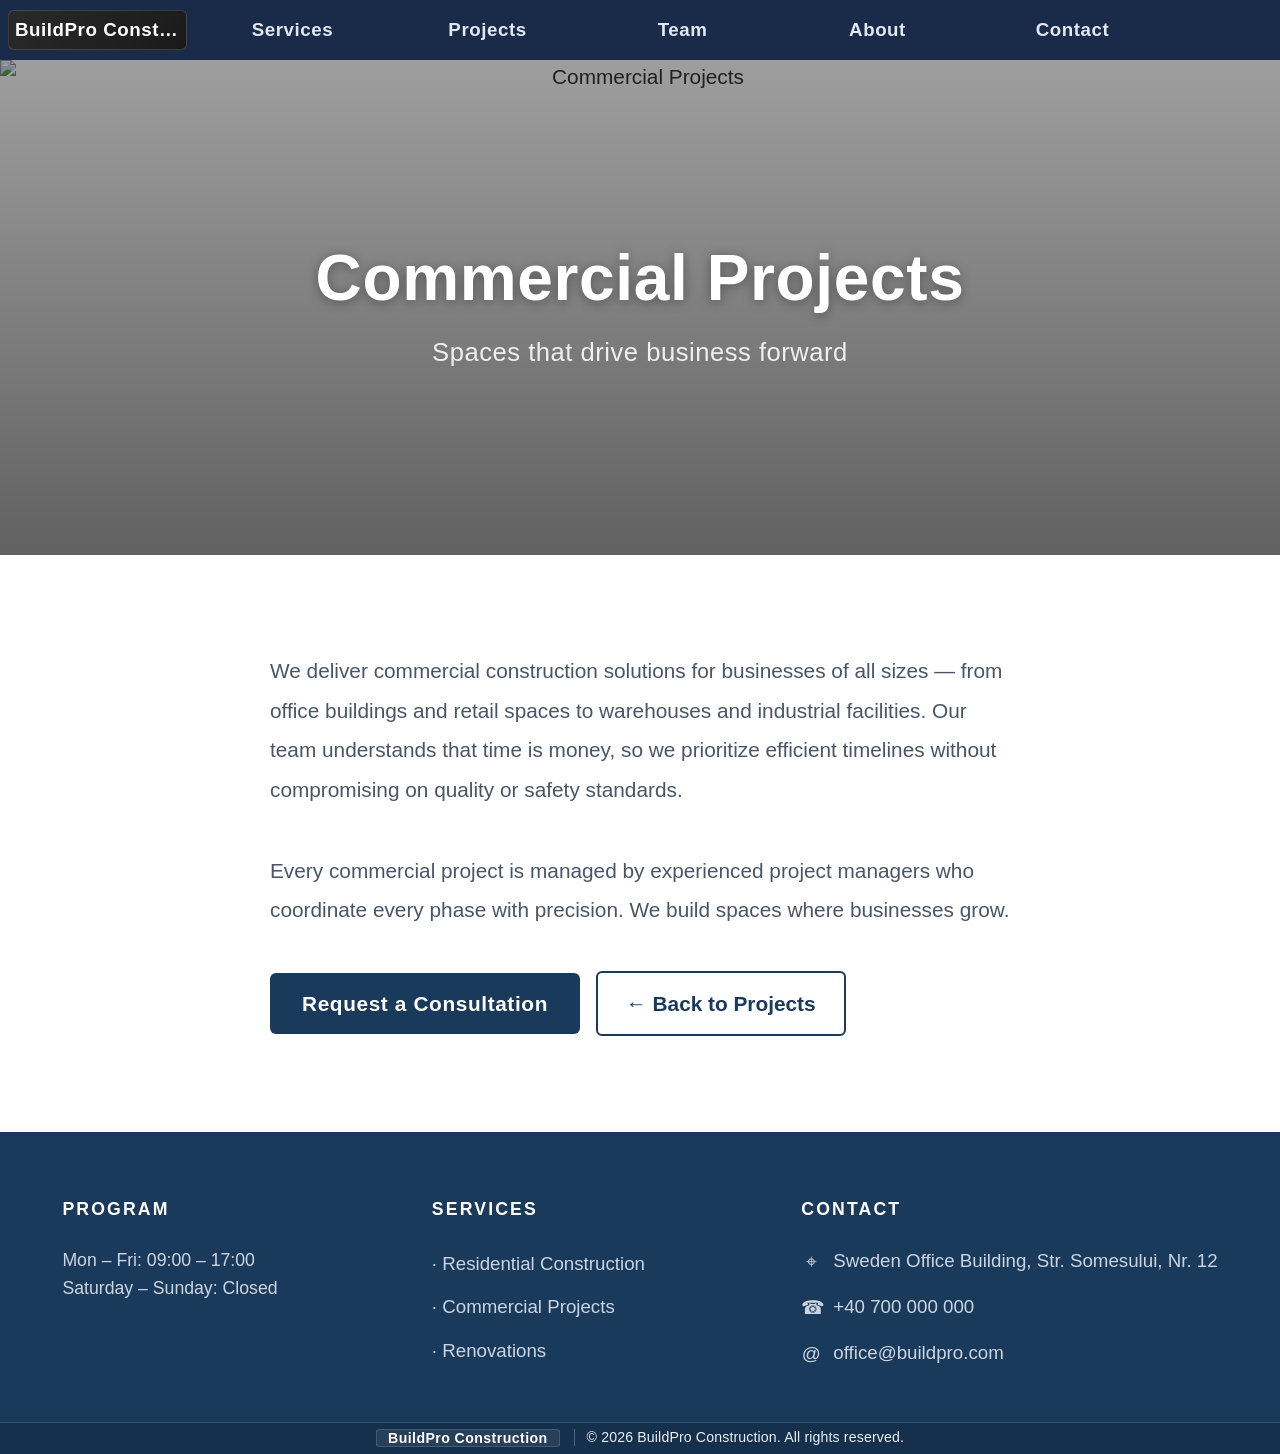
==== bogus/commercial.html @ 91b73dbc "Add project category cards, detail pages, footer admin edit, team/projects title fixes Co-authored-b" ====
<!DOCTYPE html>
<html lang="en">
<head>
  <meta charset="UTF-8" />
  <meta name="viewport" content="width=device-width, initial-scale=1.0" />
  <title>Commercial Projects — BuildPro Construction</title>
  <link rel="stylesheet" href="style.css" />
  <style>
    .detail-hero {
      position: relative;
      width: 100%;
      height: clamp(340px, 55vh, 580px);
      overflow: hidden;
      display: flex;
      align-items: center;
      justify-content: center;
      text-align: center;
    }
    .detail-hero-bg {
      position: absolute;
      inset: 0;
      width: 100%;
      height: 100%;
      object-fit: cover;
      object-position: center;
    }
    .detail-hero-overlay {
      position: absolute;
      inset: 0;
      background: linear-gradient(to bottom, rgba(0,0,0,0.38) 0%, rgba(0,0,0,0.62) 100%);
    }
    .detail-hero-content {
      position: relative;
      z-index: 1;
      padding: 0 clamp(20px, 8vw, 120px);
      max-width: 860px;
    }
    .detail-hero-title {
      font-size: clamp(2rem, 5vw, 3.4rem);
      font-weight: 800;
      color: #fff;
      line-height: 1.15;
      margin: 0 0 16px;
      letter-spacing: 0.01em;
      text-shadow: 0 2px 12px rgba(0,0,0,0.35);
    }
    .detail-hero-subtitle {
      font-size: clamp(1rem, 2vw, 1.3rem);
      color: rgba(255,255,255,0.88);
      font-weight: 400;
      margin: 0;
      letter-spacing: 0.02em;
    }
    .detail-content {
      max-width: 820px;
      margin: 0 auto;
      padding: clamp(48px, 8vw, 96px) clamp(20px, 6vw, 40px);
    }
    .detail-content p {
      font-size: clamp(1rem, 1.5vw, 1.1rem);
      color: #4a5568;
      line-height: 1.9;
      margin: 0 0 2em;
    }
    .detail-actions {
      display: flex;
      flex-wrap: wrap;
      gap: 16px;
      align-items: center;
      margin-top: 12px;
    }
    .detail-cta {
      display: inline-block;
      padding: 14px 32px;
      background: #1a3a5c;
      color: #fff;
      font-size: 1rem;
      font-weight: 700;
      border-radius: 6px;
      text-decoration: none;
      letter-spacing: 0.03em;
      transition: background 0.2s ease, transform 0.2s ease;
    }
    .detail-cta:hover {
      background: #12294a;
      transform: translateY(-2px);
    }
    .detail-back {
      display: inline-block;
      padding: 14px 28px;
      background: transparent;
      color: #1a3a5c;
      font-size: 1rem;
      font-weight: 600;
      border-radius: 6px;
      text-decoration: none;
      border: 2px solid #1a3a5c;
      transition: background 0.2s ease, color 0.2s ease;
    }
    .detail-back:hover {
      background: #1a3a5c;
      color: #fff;
    }
    .detail-page .site-header { background: #1a2b4a; }
    .detail-page .nav-menu a,
    .detail-page .nav-menu .nav-menu-link { color: #e2e8f0; }
    .detail-page .nav-menu a:hover,
    .detail-page .nav-menu .nav-menu-link:hover { color: #fff; }
    .detail-page .logo-brand-text { color: #fff; }
  </style>
</head>
<body class="detail-page">

<header class="site-header">
  <div class="header-bar">
    <nav id="nav" class="header-nav" aria-label="Main navigation">
      <ul class="nav-menu">
        <li class="nav-item nav-item--logo">
          <a href="index.html" class="logo-brand nav-logo-link" aria-label="Home">
            <span class="logo-brand-visual">
              <span class="logo-brand-text">BuildPro Construction</span>
            </span>
          </a>
        </li>
        <li class="nav-item"><a href="index.html#services">Services</a></li>
        <li class="nav-item"><a href="index.html#projects">Projects</a></li>
        <li class="nav-item"><a href="index.html#team">Team</a></li>
        <li class="nav-item"><a href="index.html#about">About</a></li>
        <li class="nav-item"><a href="index.html#contact">Contact</a></li>
      </ul>
    </nav>
    <button type="button" class="menu-toggle" id="menu-toggle" aria-label="Open menu">☰</button>
  </div>
</header>

<!-- Hero -->
<section class="detail-hero">
  <img class="detail-hero-bg"
    src="https://images.unsplash.com/photo-1486325212027-8081e485255e?q=80&w=1920&auto=format&fit=crop"
    alt="Commercial Projects" />
  <div class="detail-hero-overlay"></div>
  <div class="detail-hero-content">
    <h1 class="detail-hero-title">Commercial Projects</h1>
    <p class="detail-hero-subtitle">Spaces that drive business forward</p>
  </div>
</section>

<!-- Content -->
<section class="detail-content">
  <p>
    We deliver commercial construction solutions for businesses of all sizes — from office buildings and retail spaces to warehouses and industrial facilities. Our team understands that time is money, so we prioritize efficient timelines without compromising on quality or safety standards.
  </p>
  <p>
    Every commercial project is managed by experienced project managers who coordinate every phase with precision. We build spaces where businesses grow.
  </p>
  <div class="detail-actions">
    <a href="index.html#contact" class="detail-cta">Request a Consultation</a>
    <a href="index.html#projects" class="detail-back">&larr; Back to Projects</a>
  </div>
</section>

<!-- Footer -->
<footer>
  <div class="site-footer-bar">
    <div class="site-footer-inner">
      <div class="site-footer-col site-footer-col--program">
        <h3>Program</h3>
        <p class="site-footer-program-text">Mon – Fri: 09:00 – 17:00</p>
        <p class="site-footer-program-text">Saturday – Sunday: Closed</p>
      </div>
      <div class="site-footer-col site-footer-col--services">
        <h3>Services</h3>
        <ul class="site-footer-list">
          <li><a href="index.html#services">· Residential Construction</a></li>
          <li><a href="index.html#services">· Commercial Projects</a></li>
          <li><a href="index.html#services">· Renovations</a></li>
        </ul>
      </div>
      <div class="site-footer-col site-footer-col--contact">
        <h3>Contact</h3>
        <ul class="site-footer-contact-list">
          <li class="site-footer-item">
            <span class="site-footer-mark" aria-hidden="true">⌖</span>
            <span class="site-footer-address">Sweden Office Building, Str. Somesului, Nr. 12</span>
          </li>
          <li class="site-footer-item">
            <span class="site-footer-mark" aria-hidden="true">☎</span>
            <a href="tel:+40700000000">+40 700 000 000</a>
          </li>
          <li class="site-footer-item">
            <span class="site-footer-mark" aria-hidden="true">@</span>
            <a href="mailto:office@buildpro.com">office@buildpro.com</a>
          </li>
        </ul>
      </div>
    </div>
  </div>
  <div class="site-footer-copyright-bar">
    <div class="site-footer-copyright-inner">
      <a href="index.html" class="site-footer-logo-link" aria-label="Home">
        <span class="logo-brand-visual site-footer-logo-visual">
          <span class="logo-brand-text">BuildPro Construction</span>
        </span>
      </a>
      <p class="site-footer-copyright-text">&copy; 2026 BuildPro Construction. All rights reserved.</p>
    </div>
  </div>
</footer>

<script>
  document.getElementById("menu-toggle").addEventListener("click", function () {
    document.getElementById("nav").classList.toggle("active");
  });
</script>
</body>
</html>
---- bogus/style.css ----
* {
  margin: 0;
  padding: 0;
  box-sizing: border-box;
  font-family: Arial, sans-serif;
}

/* ── Info Drawer ───────────────────────────────────────────────── */
.nav-item--drawer {
  flex: 0 0 auto;
}

.nav-drawer-toggle {
  display: flex;
  align-items: center;
  justify-content: center;
  font-size: 1.35rem;
  padding: 0 14px;
  min-height: 52px;
  color: #fff;
  background: none;
  border: none;
  cursor: pointer;
  letter-spacing: 0;
  transition: color 0.15s;
}

.nav-drawer-toggle:hover,
.nav-drawer-toggle.is-active {
  color: orange;
  background: rgba(255, 255, 255, 0.08);
}

/* Overlay */
.info-drawer-overlay {
  display: none;
  position: fixed;
  inset: 0;
  background: rgba(0, 0, 0, 0.45);
  z-index: 4200;
  backdrop-filter: blur(2px);
}

.info-drawer-overlay.is-open {
  display: block;
}

/* Drawer panel */
.info-drawer {
  position: fixed;
  top: 0;
  right: 0;
  bottom: 0;
  width: clamp(320px, 30vw, 420px);
  background: #1a3a5c;
  color: #fff;
  z-index: 4300;
  display: flex;
  flex-direction: column;
  transform: translateX(100%);
  transition: transform 0.3s cubic-bezier(0.4, 0, 0.2, 1);
  box-shadow: -4px 0 32px rgba(0, 0, 0, 0.35);
  overflow: hidden;
}

.info-drawer:not([hidden]) {
  display: flex;
}

.info-drawer.is-open {
  transform: translateX(0);
}

/* Close button */
.info-drawer-close {
  position: absolute;
  top: 14px;
  right: 16px;
  width: 36px;
  height: 36px;
  background: rgba(255, 255, 255, 0.1);
  border: 1px solid rgba(255, 255, 255, 0.2);
  border-radius: 50%;
  color: #fff;
  font-size: 1.3rem;
  line-height: 1;
  cursor: pointer;
  display: flex;
  align-items: center;
  justify-content: center;
  transition: background 0.15s, border-color 0.15s;
  z-index: 1;
}

.info-drawer-close:hover {
  background: rgba(255, 165, 0, 0.25);
  border-color: orange;
  color: orange;
}

/* Scrollable body */
.info-drawer-body {
  flex: 1 1 auto;
  overflow-y: auto;
  padding: 56px 2rem 2rem;
  display: flex;
  flex-direction: column;
  gap: 0;
}

/* Sections */
.info-drawer-section {
  padding: 1.5rem 0;
}

.info-drawer-heading {
  font-size: 1rem;
  font-weight: 700;
  color: orange;
  letter-spacing: 0.03em;
  margin-bottom: 0.85rem;
  line-height: 1.3;
}

.info-drawer-intro-text {
  font-size: 0.82rem;
  line-height: 1.7;
  color: rgba(255, 255, 255, 0.88);
}

/* Divider */
.info-drawer-divider {
  height: 1px;
  background: rgba(255, 255, 255, 0.15);
  margin: 0;
}

/* Contact items */
.info-drawer-item {
  display: flex;
  align-items: flex-start;
  gap: 0.85rem;
  padding: 0.75rem 0;
  border-bottom: 1px solid rgba(255, 255, 255, 0.08);
}

.info-drawer-item:last-child {
  border-bottom: none;
}

.info-drawer-icon {
  font-size: 1.1rem;
  line-height: 1.4;
  flex-shrink: 0;
  margin-top: 2px;
  color: orange;
}

.info-drawer-item-content {
  display: flex;
  flex-direction: column;
  gap: 0.2rem;
  min-width: 0;
}

.info-drawer-item-label {
  font-size: 0.68rem;
  font-weight: 700;
  text-transform: uppercase;
  letter-spacing: 0.08em;
  color: rgba(255, 255, 255, 0.55);
}

.info-drawer-address {
  font-style: normal;
  font-size: 0.82rem;
  line-height: 1.6;
  color: rgba(255, 255, 255, 0.92);
}

.info-drawer-link {
  font-size: 0.85rem;
  color: #fff;
  text-decoration: none;
  word-break: break-all;
  transition: color 0.15s;
}

.info-drawer-link:hover {
  color: orange;
  text-decoration: underline;
}
/* ── End Info Drawer ───────────────────────────────────────────── */

body {
  line-height: 1.6;
  color: #333;
  background: #fff;
  display: flex;
  flex-direction: column;
  min-height: 100vh;
  min-height: 100dvh;
}

/* Symmetric layout: 20% left gutter | 60% content | 20% right gutter */
:root {
  --layout-gutter: 20%;
  --layout-content: 60%;
  --site-header-height: 52px;
}

.hero,
.services,
.projects,
.team-preview,
.about,
footer {
  padding-left: var(--layout-gutter);
  padding-right: var(--layout-gutter);
  box-sizing: border-box;
}

.site-header {
  background: #222;
  color: white;
  position: sticky;
  top: 0;
  width: 100%;
  overflow: visible;
  z-index: 1000;
  transition: background 0.3s ease, padding 0.3s ease;
}

.site-header.scrolled {
  background: rgba(0, 0, 0, 0.92);
}

.header-bar {
  display: flex;
  align-items: stretch;
  width: 100%;
  position: relative;
  box-sizing: border-box;
  min-height: 52px;
}

.header-nav {
  flex: 1 1 auto;
  width: 100%;
  min-width: 0;
  display: flex;
  align-items: stretch;
  box-sizing: border-box;
}

.header-actions {
  position: absolute;
  right: 8px;
  top: 50%;
  transform: translateY(-50%);
  display: flex;
  align-items: center;
  justify-content: flex-end;
  gap: 6px;
  flex-shrink: 0;
  z-index: 1002;
  pointer-events: none;
}

.header-actions > * {
  pointer-events: auto;
}

.header-actions .auth-controls {
  display: flex;
  align-items: center;
  justify-content: flex-end;
  gap: 4px;
  width: auto;
  max-width: 160px;
  margin-left: auto;
}

.header-actions .admin-inbox-btn,
.header-actions .auth-btn-logout {
  flex: 1 1 50%;
  max-width: 50%;
  min-width: 0;
  padding: 3px 6px;
  font-size: 9px;
  line-height: 1.2;
  border-radius: 3px;
  white-space: nowrap;
  overflow: hidden;
  text-overflow: ellipsis;
}

.header-actions .admin-inbox-btn .unread-badge {
  font-size: 8px;
  min-width: 12px;
  padding: 1px 3px;
  margin-left: 3px;
  vertical-align: middle;
}

.header-actions #login-open-btn.auth-btn {
  flex: 0 0 auto;
  max-width: none;
  padding: 5px 10px;
  font-size: 13px;
}

body.contact-screen-open .header-actions #login-open-btn {
  display: none;
}

/* Hide ALL main-page content when contact screen is open — contact page is fully independent */
body.contact-screen-open .hero,
body.contact-screen-open .services,
body.contact-screen-open .projects,
body.contact-screen-open .about,
body.contact-screen-open > footer,
body.contact-screen-open .site-footer-bar,
body.contact-screen-open .site-footer-copyright-bar,
body.contact-screen-open #footer-admin-panel,
body.contact-screen-open #footer-program-admin,
body.contact-screen-open #footer-services-admin,
body.contact-screen-open #footer-contact-admin,
body.contact-screen-open #logo-admin-panel,
body.contact-screen-open .admin-panel-floating {
  display: none !important;
  visibility: hidden !important;
}

.header-actions .header-toolbar {
  flex-shrink: 0;
}

.header-actions .header-toolbar .btn-edit {
  padding: 3px 8px;
  font-size: 9px;
}

/* Logo as first nav cell — same height & flex as menu items */
.nav-item--logo {
  flex: 1 1 0;
}

.nav-logo-link {
  text-decoration: none;
  display: flex;
  align-items: center;
  justify-content: center;
  width: 100%;
  height: 100%;
  padding: 6px 8px;
  box-sizing: border-box;
  cursor: pointer;
  transition: background 0.15s ease;
}

.nav-logo-link:hover {
  background: rgba(255, 255, 255, 0.06);
}

.logo-brand-visual {
  display: inline-flex;
  align-items: center;
  justify-content: center;
  gap: 6px;
  width: 100%;
  max-width: 100%;
  height: 40px;
  max-height: 40px;
  padding: 0 6px;
  background: linear-gradient(135deg, #2a2a2a 0%, #1a1a1a 100%);
  border-radius: 6px;
  overflow: hidden;
  border: 1px solid rgba(255, 255, 255, 0.14);
  box-sizing: border-box;
  transition: border-color 0.2s ease;
}

.nav-logo-link:hover .logo-brand-visual {
  border-color: rgba(255, 165, 0, 0.55);
}

.logo-brand-image {
  height: 32px;
  width: auto;
  max-width: 40px;
  min-width: 0;
  object-fit: contain;
  object-position: center;
  display: block;
  flex-shrink: 0;
}

.logo-brand-visual:not(.has-logo-image) .logo-brand-image {
  display: none;
}

.logo-brand-text {
  display: block;
  font-size: 0.9rem;
  font-weight: 600;
  color: #fff;
  letter-spacing: 0.03em;
  line-height: 1.2;
  overflow: hidden;
  text-overflow: ellipsis;
  white-space: nowrap;
  max-width: 100%;
  min-width: 0;
}

.nav-logo-link:hover .logo-brand-text {
  color: orange;
}

.image-editor-preview-wrap--logo .image-editor-preview {
  max-height: 80px;
  object-fit: contain;
}

nav ul.nav-menu {
  list-style: none;
  display: flex;
  width: 100%;
  align-items: stretch;
  justify-content: space-evenly;
  gap: 0;
  margin: 0;
  padding: 0 110px 0 0;
  box-sizing: border-box;
}

nav a {
  color: white;
  text-decoration: none;
}

.nav-item {
  position: relative;
  flex: 1 1 0;
  min-width: 0;
  display: flex;
  align-items: stretch;
  justify-content: center;
  text-align: center;
}

.nav-item > a {
  display: inline-flex;
  align-items: center;
  justify-content: center;
  width: 100%;
  min-height: 52px;
  padding: 10px 8px;
  font-size: 0.9rem;
  font-weight: 600;
  letter-spacing: 0.03em;
  transition: color 0.15s ease, background 0.15s ease;
  box-sizing: border-box;
}

.nav-item > a:hover {
  color: orange;
  background: rgba(255, 255, 255, 0.06);
}

.nav-item > .nav-menu-link {
  display: inline-flex;
  align-items: center;
  justify-content: center;
  width: 100%;
  min-height: 52px;
  padding: 10px 8px;
  font-size: 0.9rem;
  font-weight: 600;
  letter-spacing: 0.03em;
  font-family: inherit;
  color: #fff;
  background: transparent;
  border: none;
  cursor: pointer;
  text-transform: none;
  box-sizing: border-box;
  transition: color 0.15s ease, background 0.15s ease;
}

.nav-item > .nav-menu-link:hover {
  color: orange;
  background: rgba(255, 255, 255, 0.06);
}

.nav-has-dropdown > a {
  gap: 6px;
}

.nav-has-dropdown > a::after {
  content: "";
  border: 4px solid transparent;
  border-top-color: rgba(255, 255, 255, 0.85);
  margin-top: 4px;
}

.nav-has-dropdown:hover > a,
.nav-has-dropdown:focus-within > a {
  color: orange;
}

.nav-dropdown {
  display: none;
  position: absolute;
  top: calc(100% + 8px);
  left: 50%;
  transform: translateX(-50%);
  min-width: 240px;
  max-width: 320px;
  list-style: none;
  margin: 0;
  padding: 8px 0;
  background: #1a1a1a;
  border: 1px solid #333;
  border-radius: 8px;
  box-shadow: 0 12px 28px rgba(0, 0, 0, 0.35);
  z-index: 1001;
}

.nav-has-dropdown:hover .nav-dropdown,
.nav-has-dropdown:focus-within .nav-dropdown {
  display: block;
}

.nav-dropdown li {
  margin: 0;
}

.nav-dropdown a {
  display: block;
  padding: 10px 16px;
  color: #f0f0f0;
  font-size: 16.9px;
  line-height: 1.4;
  white-space: normal;
  transition: background 0.15s, color 0.15s;
}

.nav-dropdown a:hover {
  background: rgba(255, 165, 0, 0.15);
  color: orange;
}

.nav-dropdown .nav-dropdown-all {
  border-top: 1px solid #333;
  margin-top: 4px;
  padding-top: 4px;
  font-weight: 600;
  color: orange;
}

.auth-controls {
  display: flex;
  gap: 10px;
  align-items: center;
}

.auth-btn {
  border: 1px solid #fff;
  background: transparent;
  color: #fff;
  padding: 6px 14px;
  cursor: pointer;
  border-radius: 4px;
  font-size: 18.2px;
}

.auth-btn:hover {
  background: rgba(255, 255, 255, 0.12);
}

.auth-btn-logout {
  background: orange;
  border-color: orange;
  color: #111;
}

.auth-btn.hidden,
.login-error.hidden {
  display: none !important;
}

.admin-inbox-btn {
  position: relative;
  border: 1px solid orange;
  background: orange;
  color: #111;
  padding: 6px 14px;
  border-radius: 4px;
  cursor: pointer;
  font-size: 18.2px;
  font-weight: bold;
}

.admin-inbox-btn.hidden {
  display: none !important;
}

.unread-badge {
  display: inline-block;
  min-width: 20px;
  padding: 2px 6px;
  margin-left: 6px;
  background: #c0392b;
  color: #fff;
  border-radius: 10px;
  font-size: 15.6px;
  text-align: center;
}

.unread-badge:empty,
.unread-badge[data-count="0"] {
  display: none;
}

.inbox-panel {
  max-width: 720px;
  width: 100%;
}

.inbox-tabs {
  display: flex;
  gap: 8px;
  margin: 16px 0;
}

.inbox-tab {
  flex: 1;
  padding: 10px;
  border: 1px solid #ccc;
  background: #f4f4f4;
  cursor: pointer;
  border-radius: 6px;
}

.inbox-tab.active {
  background: #1a2b4a;
  color: #fff;
  border-color: #1a2b4a;
}

.inbox-tab-panel.hidden {
  display: none;
}

.inbox-hint {
  font-size: 16.9px;
  color: #555;
  margin-bottom: 12px;
  text-align: left;
}

.tickets-list {
  max-height: 280px;
  overflow-y: auto;
  text-align: left;
  border: 1px solid #ddd;
  border-radius: 8px;
}

.ticket-item {
  padding: 12px 14px;
  border-bottom: 1px solid #eee;
  cursor: pointer;
  transition: background 0.15s;
}

.ticket-item:hover {
  background: #f8f8f8;
}

.ticket-item.unread {
  background: #fff8e6;
  border-left: 3px solid orange;
}

.ticket-item-title {
  font-weight: 600;
  color: #1a2b4a;
}

.ticket-item-meta {
  font-size: 15.6px;
  color: #666;
  margin-top: 4px;
}

.ticket-detail {
  margin-top: 16px;
  text-align: left;
  padding: 16px;
  background: #f8f8f8;
  border-radius: 8px;
}

.ticket-detail-hidden {
  display: none;
}

.ticket-message {
  white-space: pre-wrap;
  line-height: 1.6;
  margin-top: 12px;
  padding: 12px;
  background: #fff;
  border-radius: 6px;
}

#inbox-settings-panel label {
  display: block;
  margin-top: 12px;
  font-weight: 600;
  text-align: left;
}

#inbox-settings-panel input {
  width: 100%;
  padding: 10px;
  margin-top: 4px;
  border: 1px solid #ccc;
  border-radius: 4px;
}

.login-panel {
  max-width: 400px;
}

.login-panel form {
  display: flex;
  flex-direction: column;
  gap: 12px;
  margin-top: 16px;
  text-align: left;
}

.login-panel input {
  padding: 10px;
  border: 1px solid #ccc;
  border-radius: 4px;
}

.login-error {
  color: #c0392b;
  font-size: 18.2px;
  margin: 0;
}

.hero {
  height: 90vh;
  background: center/cover no-repeat;
  display: flex;
  align-items: flex-start;
  justify-content: flex-start;
  text-align: left;
  padding-top: 80px;
  padding-bottom: 80px;
  color: white;
}

.hero-content {
  background: rgba(0,0,0,0.5);
  padding: 18px;
  border-radius: 10px;
  max-width: 560px;
}

.hero-content .admin-panel {
  color: #222;
  margin-top: 16px;
  max-width: 100%;
}

.hero-content h1 {
  font-size: 41.6px;
  line-height: 1.2;
}

.hero-content p {
  margin-top: 8px;
  font-size: 20.8px;
}

.hero-cta {
  display: flex;
  flex-wrap: wrap;
  gap: 12px;
  margin-top: 20px;
}

.hero-btn {
  display: inline-block;
  padding: 12px 22px;
  border-radius: 6px;
  font-family: inherit;
  cursor: pointer;
  font-weight: bold;
  text-decoration: none;
  font-size: 19.5px;
  transition: transform 0.2s, background 0.2s;
  box-sizing: border-box;
}

button.hero-btn {
  appearance: none;
  -webkit-appearance: none;
}

.hero-btn-primary {
  background: orange;
  color: #111;
  border: 2px solid orange;
}

.hero-btn-secondary {
  background: transparent;
  color: #fff;
  border: 2px solid #fff;
}

.hero-btn:hover {
  transform: translateY(-2px);
}

.hero-btn-primary:hover {
  background: darkorange;
  border-color: darkorange;
}

.hero-btn-secondary:hover {
  background: rgba(255, 255, 255, 0.15);
}

.contact button,
.contact-submit {
  background: orange;
  border: none;
  padding: 12px 20px;
  margin-top: 8px;
  cursor: pointer;
  font-weight: bold;
  border-radius: 6px;
  color: #111;
}

.services,
.projects,
.about {
  padding-top: 60px;
  padding-bottom: 60px;
  text-align: left;
}

#services-title {
  font-size: 2rem;
  font-weight: 800;
  letter-spacing: 0.02em;
  color: #1a2b4a;
  text-transform: uppercase;
  margin-bottom: 8px;
}

.services-list {
  display: grid;
  grid-template-columns: repeat(3, minmax(0, 1fr));
  gap: 48px 40px;
  width: 100%;
  max-width: none;
  margin: 40px 0 0;
  align-items: start;
}

.service-field {
  padding: 0 8px;
  background: transparent;
  min-width: 0;
  scroll-margin-top: 90px;
}

.service-field.is-editing {
  grid-column: 1 / -1;
  background: #f8f8f8;
  border-radius: 10px;
  padding: 20px;
  border: 2px solid #1a2b4a;
}

.service-icon {
  width: 56px;
  height: 56px;
  margin-bottom: 20px;
  color: #1a2b4a;
}

.service-icon svg,
.service-icon .lucide-service-icon {
  width: 40px;
  height: 40px;
  stroke: currentColor;
  fill: none;
  stroke-width: 1.75;
}

.service-field-title {
  font-size: 1.05rem;
  font-weight: 700;
  margin-bottom: 14px;
  color: #1a2b4a;
  line-height: 1.35;
}

.service-field-content {
  color: #5a6578;
  font-size: 0.95rem;
  line-height: 1.75;
  white-space: pre-wrap;
}

.service-field .card-admin-bar {
  margin-top: 14px;
  justify-content: flex-start;
  background: transparent;
  padding: 0;
}

.services-about {
  display: grid;
  grid-template-columns: 1fr 1fr;
  gap: 48px;
  align-items: center;
  width: 100%;
  max-width: none;
  margin: 56px 0 0;
  padding: 0;
  box-sizing: border-box;
}

.services-about-image {
  min-width: 0;
}

.services-about-image img {
  width: 100%;
  height: auto;
  min-height: 280px;
  object-fit: cover;
  border-radius: 12px;
  box-shadow: 0 12px 40px rgba(26, 43, 74, 0.15);
  display: block;
}

.services-about-content {
  min-width: 0;
  text-align: left;
  padding-right: 0;
}

#services-about-heading {
  font-size: 1.75rem;
  font-weight: 700;
  color: #1a2b4a;
  margin-bottom: 20px;
  line-height: 1.3;
}

.services-about-body {
  color: #4a5568;
  font-size: 1.05rem;
  line-height: 1.85;
}

.services-about-body p {
  margin-bottom: 1.25em;
}

.services-about-body p:last-child {
  margin-bottom: 0;
}

@media (max-width: 900px) {
  .services-about {
    grid-template-columns: 1fr;
    gap: 28px;
    margin-top: 40px;
  }

  .services-about-image {
    order: 1;
  }

  .services-about-content {
    order: 2;
  }
}

.service-field .service-edit-content {
  min-height: 140px;
  resize: vertical;
}

.char-count {
  display: block;
  font-size: 15.6px;
  color: #666;
  margin-bottom: 8px;
}

.admin-hint {
  font-size: 16.9px;
  color: #555;
  margin-top: 8px;
}

.cards {
  display: flex;
  gap: 20px;
  margin-top: 30px;
  flex-wrap: wrap;
  justify-content: center;
}

.card {
  width: 300px;
  background: #f4f4f4;
  border-radius: 10px;
  overflow: hidden;
  cursor: pointer;
}

.card img {
  width: 100%;
  height: 200px;
  object-fit: cover;
}

.card h3 {
  padding: 15px;
}

.card-description {
  padding: 0 15px 15px;
}

/* ── Project Category Cards ── */
.project-categories {
  display: flex;
  flex-direction: row;
  gap: clamp(16px, 2.5vw, 28px);
  width: 100%;
  margin: 32px 0 48px;
}

.project-cat-card {
  flex: 1 1 0;
  min-width: 0;
  display: flex;
  flex-direction: column;
  border-radius: 12px;
  overflow: hidden;
  text-decoration: none;
  cursor: pointer;
  background: #1a2b4a;
  transition: transform 0.25s ease, box-shadow 0.25s ease;
  box-shadow: 0 4px 16px rgba(26, 43, 74, 0.1);
}

.project-cat-card:hover {
  transform: translateY(-7px);
  box-shadow: 0 20px 56px rgba(26, 43, 74, 0.25);
}

.project-cat-card-img-wrap {
  position: relative;
  width: 100%;
  aspect-ratio: 4 / 3;
  overflow: hidden;
}

.project-cat-card-img {
  position: absolute;
  inset: 0;
  width: 100%;
  height: 100%;
  object-fit: cover;
  display: block;
  transition: transform 0.35s ease;
}

.project-cat-card:hover .project-cat-card-img {
  transform: scale(1.05);
}

.project-cat-card-overlay {
  position: absolute;
  inset: 0;
  background: rgba(0, 0, 0, 0.18);
  transition: background 0.25s ease;
}

.project-cat-card:hover .project-cat-card-overlay {
  background: rgba(0, 0, 0, 0.28);
}

.project-cat-card-label {
  display: block;
  padding: 14px 16px;
  color: #fff;
  font-size: clamp(0.85rem, 1.2vw, 1rem);
  font-weight: 700;
  text-align: center;
  letter-spacing: 0.03em;
  line-height: 1.3;
  background: #1a2b4a;
  transition: background 0.2s ease;
}

.project-cat-card:hover .project-cat-card-label {
  background: #12294a;
}

@media (max-width: 640px) {
  .project-categories {
    flex-direction: column;
  }
  .project-cat-card {
    flex: none;
    width: 100%;
  }
}

.projects .gallery {
  display: none;
}

.who-split {
  display: grid;
  grid-template-columns: 40% 60%;
  gap: 40px;
  align-items: stretch;
  width: 100%;
  margin-top: 32px;
}

.who-split--opens-team {
  cursor: pointer;
  transition: box-shadow 0.2s;
}

.who-split--opens-team:hover {
  box-shadow: 0 8px 32px rgba(26, 43, 74, 0.12);
}

.who-split-media {
  position: relative;
  min-width: 0;
}

.who-split-open-hint {
  position: absolute;
  bottom: 14px;
  left: 50%;
  transform: translateX(-50%);
  padding: 8px 16px;
  border-radius: 20px;
  background: rgba(0, 0, 0, 0.65);
  color: #fff;
  font-size: 15.6px;
  font-weight: 600;
  pointer-events: none;
  white-space: nowrap;
}

.who-split-media img {
  width: 100%;
  height: 100%;
  min-height: 320px;
  object-fit: cover;
  border-radius: 12px;
  box-shadow: 0 8px 28px rgba(26, 43, 74, 0.12);
  display: block;
}

.who-split-content {
  min-width: 0;
  display: flex;
  align-items: center;
  padding: 8px 0 8px 8px;
}

.who-split-text {
  width: 100%;
  text-align: left;
  color: #4a5568;
  font-size: 1.05rem;
  line-height: 1.85;
}

.who-split-text p {
  margin-bottom: 1.15em;
}

.who-split-text p:last-child {
  margin-bottom: 0;
}

/* ── Team Preview (main-page section between Projects and About) ── */
.team-preview {
  padding-top: clamp(40px, 6vw, 80px);
  padding-bottom: clamp(40px, 6vw, 80px);
  width: 100%;
}

.team-preview .section-head-row h2 {
  font-size: clamp(1.5rem, 3vw, 2rem);
  font-weight: 800;
  color: #1a2b4a;
  text-transform: uppercase;
  letter-spacing: 0.04em;
  margin: 0;
}

.team-preview-split {
  display: grid;
  grid-template-columns: 40% 60%;
  gap: clamp(24px, 4vw, 48px);
  align-items: center;
  margin-top: 32px;
}

.team-preview-media {
  position: relative;
  min-width: 0;
  cursor: pointer;
}

.team-preview-media img {
  width: 100%;
  height: auto;
  min-height: 320px;
  object-fit: cover;
  border-radius: 12px;
  box-shadow: 0 8px 28px rgba(26, 43, 74, 0.14);
  display: block;
  transition: transform 0.3s ease, box-shadow 0.3s ease;
}

.team-preview-media:hover img {
  transform: scale(1.02);
  box-shadow: 0 16px 48px rgba(26, 43, 74, 0.22);
}

.team-preview-hint {
  position: absolute;
  bottom: 14px;
  left: 50%;
  transform: translateX(-50%);
  padding: 7px 16px;
  border-radius: 20px;
  background: rgba(0, 0, 0, 0.6);
  color: #fff;
  font-size: 0.82rem;
  font-weight: 600;
  pointer-events: none;
  white-space: nowrap;
  opacity: 0;
  transition: opacity 0.2s;
}

.team-preview-media:hover .team-preview-hint {
  opacity: 1;
}

.team-preview-content {
  min-width: 0;
  display: flex;
  flex-direction: column;
  gap: 24px;
  padding: 8px 0 8px 8px;
}

.team-preview-cta {
  align-self: flex-start;
  margin-top: 8px;
}

@media (max-width: 900px) {
  .team-preview-split {
    grid-template-columns: 1fr;
    gap: 24px;
  }
  .team-preview-media {
    order: 1;
  }
  .team-preview-content {
    order: 2;
    padding-left: 0;
  }
}

/* ── Team Cards Grid (inside team screen overlay) ── */
.team-cards-grid {
  display: grid;
  grid-template-columns: repeat(3, 1fr);
  gap: clamp(16px, 2.5vw, 24px);
  width: 100%;
  margin-top: 8px;
}

@media (max-width: 900px) {
  .team-cards-grid {
    grid-template-columns: repeat(2, 1fr);
  }
}

@media (max-width: 560px) {
  .team-cards-grid {
    grid-template-columns: 1fr;
  }
}

.team-card {
  background: #fff;
  border: 1.5px solid #e2e8f0;
  border-radius: 12px;
  padding: clamp(16px, 3vw, 24px);
  display: flex;
  flex-direction: column;
  gap: 10px;
  cursor: pointer;
  transition: transform 0.22s ease, box-shadow 0.22s ease, border-color 0.22s ease;
}

.team-card:hover {
  transform: translateY(-4px);
  box-shadow: 0 8px 30px rgba(26, 58, 92, 0.13);
  border-color: #1a3a5c;
}

.team-card-avatar-wrap {
  margin-bottom: 4px;
}

.team-card-avatar {
  width: 72px;
  height: 72px;
  border-radius: 50%;
  object-fit: cover;
  display: block;
  border: 3px solid #e2e8f0;
}

.team-card-avatar-initials {
  width: 72px;
  height: 72px;
  border-radius: 50%;
  background: #1a3a5c;
  color: #fff;
  display: flex;
  align-items: center;
  justify-content: center;
  font-size: 1.4rem;
  font-weight: 700;
  letter-spacing: 0.05em;
}

.team-card-name {
  font-size: 1rem;
  font-weight: 700;
  color: #1a2b4a;
  margin: 0;
  line-height: 1.3;
}

.team-card-role {
  font-size: 0.78rem;
  font-weight: 600;
  color: #1a3a5c;
  text-transform: uppercase;
  letter-spacing: 0.06em;
  margin: 0;
}

.team-card-bio {
  font-size: 0.85rem;
  color: #64748b;
  line-height: 1.55;
  margin: 0;
  display: -webkit-box;
  -webkit-line-clamp: 3;
  -webkit-box-orient: vertical;
  overflow: hidden;
  flex: 1;
}

.team-card-socials {
  display: flex;
  flex-wrap: wrap;
  gap: 6px;
  margin-top: auto;
  padding-top: 4px;
}

.team-card-social-link {
  font-size: 0.72rem;
  font-weight: 600;
  color: #4a5568;
  text-decoration: none;
  padding: 3px 10px;
  border: 1px solid #cbd5e1;
  border-radius: 20px;
  transition: color 0.15s, border-color 0.15s, background 0.15s;
}

.team-card-social-link:hover {
  color: #1a3a5c;
  border-color: #1a3a5c;
  background: #f0f4f8;
}

/* Person detail screen: role + socials display */
.person-role-display {
  font-size: 0.85rem;
  font-weight: 600;
  color: #1a3a5c;
  text-transform: uppercase;
  letter-spacing: 0.06em;
  margin: 4px 0 0;
}

.person-socials-display {
  display: flex;
  flex-wrap: wrap;
  gap: 8px;
  margin: 12px 0 0;
}

.who-team-list {
  display: flex;
  flex-direction: column;
  gap: 40px;
  width: 100%;
  margin-top: 24px;
}

.team-screen-head {
  margin-bottom: 32px;
}

.team-screen-head h2 {
  font-size: 2rem;
  font-weight: 800;
  letter-spacing: 0.02em;
  color: #1a2b4a;
  text-transform: uppercase;
  margin: 0;
}

.team-screen-intro {
  margin-bottom: 48px;
}

.team-screen-subtitle {
  font-size: 1.5rem;
  font-weight: 800;
  color: #1a2b4a;
  text-transform: uppercase;
  margin: 0 0 32px;
  letter-spacing: 0.03em;
}

/* Full-page team screen */
#team-screen.team-screen {
  position: fixed;
  inset: 0;
  z-index: 3600;
  background: #fff;
  overflow: hidden;
  display: none;
  flex-direction: column;
  visibility: hidden;
  pointer-events: none;
}

#team-screen.team-screen.is-open {
  display: flex !important;
  visibility: visible !important;
  opacity: 1 !important;
  z-index: 3600 !important;
  pointer-events: auto !important;
}

#team-screen.team-screen.hidden-screen {
  display: none !important;
  visibility: hidden !important;
  pointer-events: none !important;
}

#team-screen[hidden] {
  display: none !important;
}

body.team-screen-open .team-screen {
  top: var(--site-header-height, 52px);
  left: 0;
  right: 0;
  bottom: 0;
  height: calc(100dvh - var(--site-header-height, 52px));
  min-height: calc(100dvh - var(--site-header-height, 52px));
  inset: auto;
}

body.team-screen-open .team-screen-page {
  flex: 1 1 auto;
  width: 100%;
  height: 100%;
  min-height: 100%;
  max-height: none;
  overflow-x: hidden;
  overflow-y: auto;
  -webkit-overflow-scrolling: touch;
}

.team-screen-page {
  width: 100%;
  flex: 1 1 auto;
  min-height: 100%;
  background: #fff;
  box-sizing: border-box;
}

.team-screen-inner {
  width: 100%;
  max-width: var(--layout-content);
  margin: 0 auto;
  padding: 40px 0 56px;
  box-sizing: border-box;
}

.team-screen-list {
  width: 100%;
  margin-top: 0;
}


.who-person-row {
  display: grid;
  grid-template-columns: 40% 60%;
  gap: 40px;
  align-items: center;
  width: 100%;
  cursor: pointer;
  padding: 0;
  background: transparent;
  border-radius: 12px;
  transition: transform 0.25s ease;
}

.who-person-row:hover {
  transform: translateY(-4px);
}

.who-person-media {
  min-width: 0;
}

.who-person-media .media-carousel--card .media-carousel-slide img {
  height: 280px;
  min-height: 280px;
  max-height: 280px;
}

.who-person-media .media-carousel--card .media-carousel-track {
  min-height: 280px;
}

.who-person-text {
  min-width: 0;
  text-align: left;
  padding: 8px 0 8px 12px;
}

.who-person-text h3 {
  font-size: 1.35rem;
  font-weight: 700;
  color: #1a2b4a;
  margin-bottom: 14px;
}

.who-person-text p {
  color: #5a6578;
  font-size: 1rem;
  line-height: 1.75;
  white-space: pre-wrap;
}

.who-person-text .card-admin-bar {
  margin-top: 14px;
  justify-content: flex-start;
  background: transparent;
  padding: 0;
}

.project-wrap {
  position: relative;
  width: 100%;
  min-width: 0;
  cursor: pointer;
}

.project-wrap img {
  width: 100%;
  height: 240px;
  object-fit: cover;
  border-radius: 10px;
  display: block;
}

.project-label {
  display: block;
  margin-top: 10px;
  font-size: 18.2px;
  font-weight: 600;
  color: #1a2b4a;
}


.contact-layout {
  display: grid;
  grid-template-columns: 50% 50%;
  width: 100%;
  max-width: none;
  gap: 0;
  margin: 32px 0 0;
  align-items: stretch;
  min-height: 520px;
}

.contact-form {
  display: flex;
  flex-direction: column;
  gap: 12px;
  max-width: none;
  width: 100%;
  margin: 0;
  padding: 48px 56px;
  text-align: left;
  box-sizing: border-box;
  justify-content: center;
  background: #fff;
}

.contact-info-panel {
  background: #000;
  color: #fff;
  width: 100%;
  padding: 48px 56px;
  text-align: left;
  display: flex;
  align-items: center;
  box-sizing: border-box;
  min-height: 100%;
}

.contact-info-body {
  width: 100%;
  font-size: 0.95rem;
  line-height: 1.85;
}

.contact-info-body p {
  margin: 0 0 1.1em;
}

.contact-info-body p:last-child {
  margin-bottom: 0;
}

.contact-footer-bar {
  background: #000;
  color: #fff;
  width: 100%;
  padding: 48px 56px 56px;
  text-align: left;
  box-sizing: border-box;
}

.contact-footer-inner {
  display: grid;
  grid-template-columns: repeat(3, 1fr);
  gap: 48px;
  width: 100%;
}

.contact-footer-col h3 {
  font-size: 1rem;
  font-weight: 700;
  letter-spacing: 0.04em;
  text-transform: uppercase;
  margin-bottom: 20px;
  color: #fff;
}

.contact-footer-body p {
  margin: 0 0 10px;
  line-height: 1.75;
  font-size: 0.95rem;
}

.contact-footer-body p:last-child {
  margin-bottom: 0;
}

.contact-footer-list,
.contact-footer-contact-list {
  list-style: none;
  margin: 0;
  padding: 0;
}

.contact-footer-list li {
  margin-bottom: 10px;
}

.contact-footer-list a {
  color: #fff;
  text-decoration: none;
  font-size: 0.95rem;
  line-height: 1.6;
}

.contact-footer-list a:hover {
  text-decoration: underline;
}

.contact-footer-item {
  display: flex;
  align-items: flex-start;
  gap: 14px;
  margin-bottom: 16px;
}

.contact-footer-item:last-child {
  margin-bottom: 0;
}

.contact-footer-icon,
.contact-footer-item svg {
  width: 20px;
  height: 20px;
  flex-shrink: 0;
  margin-top: 3px;
  stroke: #fff;
}

.contact-footer-item a,
.contact-footer-item span {
  color: #fff;
  font-size: 0.95rem;
  line-height: 1.65;
  text-decoration: none;
}

.contact-footer-item a:hover {
  text-decoration: underline;
}

.contact-form label {
  font-weight: 600;
  font-size: 18.2px;
  color: #333;
}

.contact-form input,
.contact-form textarea {
  padding: 12px;
  border: 1px solid #ccc;
  border-radius: 6px;
  font-size: 19.5px;
  width: 100%;
}

.contact-form textarea {
  resize: vertical;
  min-height: 120px;
}

.consent-label {
  display: flex;
  align-items: flex-start;
  gap: 10px;
  font-weight: normal;
  font-size: 16.9px;
  line-height: 1.5;
  color: #444;
  margin-top: 8px;
  cursor: pointer;
}

.consent-label input[type="checkbox"] {
  width: auto;
  margin-top: 3px;
  flex-shrink: 0;
  cursor: pointer;
}

.contact-submit {
  align-self: flex-start;
}

footer {
  background: #1a3a5c;
  color: #fff;
  text-align: left;
  padding: 0;
  margin-top: auto;
  flex-shrink: 0;
  width: 100%;
}

.site-footer-bar {
  width: 100%;
  background: #1a3a5c;
  color: #fff;
  padding: 3rem clamp(1.5rem, 5vw, 3rem) 2.5rem;
  box-sizing: border-box;
}

.site-footer-inner {
  display: grid;
  grid-template-columns: repeat(3, minmax(max-content, 1fr));
  column-gap: clamp(2rem, 4vw, 3.5rem);
  row-gap: 0;
  width: 100%;
  max-width: 1400px;
  margin: 0 auto;
  box-sizing: border-box;
  align-items: start;
}

.site-footer-col {
  min-width: 0;
  padding: 0;
}

.site-footer-col--program {
  margin-left: 0;
}

.site-footer-col--services {
  margin-left: 0;
}

.site-footer-col--contact {
  margin-left: 0;
  padding-right: 0;
  min-width: 0;
  overflow: visible;
}

.site-footer-col h3 {
  font-size: 0.85rem;
  font-weight: 700;
  letter-spacing: 0.12em;
  text-transform: uppercase;
  margin: 0 0 1.1rem;
  color: #fff;
}

.site-footer-subheading {
  font-size: 0.82rem;
  font-weight: 600;
  margin: clamp(0.75rem, 2.5vh, 1.5rem) 0 0.5rem;
  color: #fff;
}

.site-footer-col--program .site-footer-subheading {
  display: block;
  margin: clamp(0.75rem, 2.5vh, 1.5rem) 0 0.5rem;
  white-space: normal;
}

.site-footer-legal {
  margin: 0;
  font-size: 0.75rem;
  line-height: 1.6;
  color: #cbd5e1;
  white-space: nowrap;
}

.site-footer-col--program .site-footer-legal {
  display: block;
  margin: 0;
}

.site-footer-body p {
  margin: 0 0 12px;
  line-height: 1.6;
  font-size: 0.9rem;
  color: #cbd5e1;
  font-weight: 400;
}

.site-footer-body p:last-child {
  margin-bottom: 0;
}

.site-footer-program-line {
  display: flex;
  align-items: center;
  gap: 10px;
  margin-bottom: 10px;
}

.site-footer-program-line:last-child {
  margin-bottom: 0;
}

.site-footer-program-text {
  flex: 1;
  min-width: 0;
  white-space: nowrap;
  font-size: 0.85rem;
  color: #cbd5e1;
  line-height: 1.6;
}

.site-footer-list,
.site-footer-contact-list {
  list-style: none;
  margin: 0;
  padding: 0;
}

.site-footer-list li {
  margin-bottom: 10px;
  white-space: normal;
}

.site-footer-list li:last-child {
  margin-bottom: 0;
}

.site-footer-list a {
  color: #cbd5e1;
  text-decoration: none;
  font-size: 0.9rem;
  line-height: 1.6;
  white-space: normal;
  display: inline-block;
  font-weight: 400;
}

.site-footer-list a:hover {
  text-decoration: underline;
}

.site-footer-item {
  display: flex;
  align-items: flex-start;
  gap: 12px;
  margin-bottom: 14px;
}

.site-footer-item:last-child {
  margin-bottom: 0;
}

.site-footer-icon,
.site-footer-item svg {
  width: 16px;
  height: 16px;
  flex-shrink: 0;
  margin-top: 2px;
  stroke: #fff;
}

.site-footer-mark {
  flex-shrink: 0;
  width: 20px;
  font-size: 0.85rem;
  line-height: 1.55;
  color: #fff;
  text-align: center;
  margin-top: 1px;
}

.site-footer-mark--address {
  font-size: 0.95rem;
}

.site-footer-mark--phone {
  font-size: 0.8rem;
}

.site-footer-mark--email {
  font-weight: 700;
  font-size: 0.9rem;
}

.site-footer-col--contact .site-footer-item > a,
.site-footer-col--contact .site-footer-item > .site-footer-address {
  flex: 1;
  min-width: 0;
  max-width: 100%;
}

.site-footer-address {
  display: block;
  color: #cbd5e1;
  font-size: 0.85rem;
  line-height: 1.6;
  white-space: nowrap;
  word-break: normal;
  font-weight: 400;
}

.site-footer-item a,
.site-footer-item span {
  color: #cbd5e1;
  font-size: 0.9rem;
  line-height: 1.65;
  text-decoration: none;
  font-weight: 400;
}

.site-footer-item a:hover {
  text-decoration: underline;
}

.site-footer-copyright-bar {
  width: 100%;
  background: #15304d;
  border-top: 1px solid rgba(255, 255, 255, 0.15);
  padding: 0;
  box-sizing: border-box;
}

.site-footer-copyright-inner {
  display: flex;
  flex-direction: row;
  flex-wrap: nowrap;
  align-items: center;
  justify-content: center;
  gap: 10px 14px;
  width: 100%;
  max-width: var(--layout-content);
  margin: 0 auto;
  padding: 6px var(--layout-gutter) 7px;
  box-sizing: border-box;
}

.site-footer-logo-link {
  text-decoration: none;
  flex-shrink: 0;
  line-height: 0;
}

.site-footer-logo-visual {
  height: 18px;
  max-height: 18px;
  padding: 0 6px;
  border-radius: 3px;
  background: rgba(255, 255, 255, 0.08);
  box-shadow: none;
}

.site-footer-logo-img {
  height: 14px;
  max-width: 72px;
  min-width: 0;
  object-fit: contain;
}

.site-footer-logo-visual .logo-brand-text {
  font-size: 0.68rem;
  padding: 0 5px;
  font-weight: 600;
  color: #fff;
  line-height: 1;
  white-space: nowrap;
}

.site-footer-copyright-text {
  margin: 0;
  color: rgba(255, 255, 255, 0.92);
  font-size: 0.68rem;
  line-height: 1.2;
  text-align: left;
  letter-spacing: 0.01em;
  white-space: nowrap;
}

.site-footer-logo-link + .site-footer-copyright-text {
  padding-left: 12px;
  border-left: 1px solid rgba(255, 255, 255, 0.25);
}

/* Full-page contact screen — white form left, bleu marin info right */
#contact-screen.contact-screen {
  position: fixed;
  inset: 0;
  z-index: 3600;
  background: #fff;
  overflow: hidden;
  display: none;
  flex-direction: column;
  visibility: hidden;
  pointer-events: none;
}

#contact-screen.contact-screen.is-open {
  display: flex !important;
  visibility: visible !important;
  opacity: 1 !important;
  z-index: 3600 !important;
  pointer-events: auto !important;
}

#contact-screen.contact-screen.hidden-screen {
  display: none !important;
  visibility: hidden !important;
  pointer-events: none !important;
}

#contact-screen[hidden] {
  display: none !important;
}

.nav-contact-btn {
  background: none;
  border: none;
  color: inherit;
  font: inherit;
  cursor: pointer;
  padding: 0;
  text-decoration: none;
}

.nav-item .nav-contact-btn {
  display: flex;
  align-items: center;
  justify-content: center;
  width: 100%;
  height: 100%;
  color: #fff;
  text-transform: uppercase;
  letter-spacing: 0.06em;
  font-size: 0.72rem;
  font-weight: 600;
}

.site-header.scrolled .nav-item .nav-contact-btn {
  color: #fff;
}

.nav-item .nav-contact-btn:hover {
  color: #f0c040;
}

body.contact-screen-open .site-header {
  position: sticky;
  top: 0;
  left: 0;
  right: 0;
  z-index: 3800;
  width: 100%;
}

/* Contact screen header: full-width blue, logo top-left, all menu items visible */
body.contact-screen-open .site-header,
body.contact-screen-open .site-header.scrolled {
  background: #1a3a5c;
}

body.contact-screen-open .header-bar {
  background: #1a3a5c;
}

body.contact-screen-open nav ul.nav-menu {
  justify-content: space-between;
  flex-direction: row;
  flex-wrap: nowrap;
  align-items: stretch;
  padding-left: 0;
  padding-right: clamp(1rem, 3vw, 2rem);
  box-sizing: border-box;
  gap: 0;
}

body.contact-screen-open .nav-item--logo {
  flex: 0 0 auto;
  max-width: none;
  display: flex;
  margin-right: auto;
}

body.contact-screen-open .nav-item--logo .nav-logo-link {
  color: #fff;
  padding: 0 10px;
}

body.contact-screen-open .nav-item--logo .logo-brand-visual {
  background: transparent;
  border-color: rgba(255, 255, 255, 0.25);
  height: 32px;
  max-height: 32px;
}

body.contact-screen-open .nav-item--logo .logo-brand-image {
  height: 22px;
  max-width: 30px;
}

body.contact-screen-open .nav-item--logo .logo-brand-text {
  color: #fff;
  font-size: 0.82rem;
}

body.contact-screen-open .nav-item--logo .nav-logo-link:hover .logo-brand-text {
  color: orange;
}

body.contact-screen-open .nav-item:not(.nav-item--logo) {
  flex: 0 0 auto;
  min-width: 0;
}

body.contact-screen-open .nav-item > a,
body.contact-screen-open .nav-item > .nav-menu-link {
  color: #fff;
  font-size: 0.9rem;
  padding: 10px 8px;
  min-height: 52px;
  letter-spacing: 0.03em;
  white-space: nowrap;
  justify-content: center;
}

body.contact-screen-open .nav-item > a:hover,
body.contact-screen-open .nav-item > .nav-menu-link:hover {
  color: orange;
  background: rgba(255, 255, 255, 0.08);
}

body.contact-screen-open .nav-has-dropdown > a::after {
  border-top-color: rgba(255, 255, 255, 0.85);
}

body.contact-screen-open #nav-contact-open {
  color: orange;
}

body.contact-screen-open .contact-screen {
  top: var(--site-header-height, 52px);
  left: 0;
  right: 0;
  bottom: 0;
  height: calc(100dvh - var(--site-header-height, 52px));
  min-height: calc(100dvh - var(--site-header-height, 52px));
  inset: auto;
  background: #fff;
}

body.contact-screen-open .contact-screen-page {
  flex: 1 1 auto;
  width: 100%;
  height: 100%;
  min-height: 0;
  max-height: 100%;
  display: flex;
  flex-direction: column;
  overflow: hidden;
}

body.contact-screen-open .contact-screen-main {
  flex: 1 1 auto;
  min-height: 0;
  overflow-y: auto;
  overflow-x: hidden;
}

body.contact-screen-open .contact-copyright-bar {
  flex: 0 0 auto;
  position: relative;
  bottom: auto;
  width: 100%;
  margin-top: 0;
}

.contact-screen-page {
  display: flex;
  flex-direction: column;
  width: 100%;
  flex: 1 1 auto;
  min-height: 0;
  height: 100%;
  background: #fff;
  overflow: hidden;
  position: relative;
}

.contact-screen-main {
  display: grid;
  grid-template-columns: 1fr 1fr;
  grid-template-rows: auto auto 1fr;
  flex: 1 1 auto;
  min-height: 0;
  width: 100%;
  overflow-y: auto;
  overflow-x: hidden;
  position: relative;
  background: #fff;
}

.contact-screen-main::before {
  display: none;
}

.contact-screen-main > * {
  position: relative;
  z-index: 1;
  box-sizing: border-box;
}

#contact-screen #contact-title {
  grid-column: 1;
  grid-row: 1;
  font-size: 1.05rem;
  color: #1a2b4a;
  margin: 0 0 10px;
  width: 100%;
  max-width: 360px;
  text-align: center;
  justify-self: center;
  padding: clamp(2rem, 22dvh, 12rem) 0 0;
  background: #fff;
}

#contact-screen .contact-screen-intro {
  grid-column: 1;
  grid-row: 2;
  margin: 0 0 18px;
  color: #4a5568;
  line-height: 1.5;
  font-size: 0.75rem;
  width: 100%;
  max-width: 360px;
  text-align: center;
  justify-self: center;
  padding: 0;
  background: #fff;
}

#contact-screen #contact-form.contact-form {
  grid-column: 1;
  grid-row: 3;
  margin: 0;
  padding: 0 0 2rem;
  width: 100%;
  max-width: 360px;
  gap: 10px;
  justify-self: center;
  align-self: start;
  text-align: left;
  background: #fff;
  overflow-y: auto;
}

.contact-screen-info-panel {
  grid-column: 2;
  grid-row: 1 / -1;
  align-self: stretch;
  width: 100%;
  max-width: 100%;
  padding: clamp(2rem, 22dvh, 12rem) clamp(1.5rem, 4vw, 2.5rem) 2rem clamp(1rem, 2vw, 2rem);
  color: #fff;
  background: #1a3a5c;
  overflow-y: auto;
}

#contact-screen .contact-info-heading {
  margin: 6px 0 20px;
  font-size: 0.95rem;
  font-weight: 600;
  letter-spacing: 0.02em;
  color: #fff;
  width: 100%;
  max-width: 100%;
  text-align: left;
}

#contact-screen .contact-screen-form.contact-form {
  padding: 0 8px;
  background: transparent;
}

#contact-screen .contact-form {
  margin: 0;
  padding: 0 8px;
  width: 100%;
  max-width: none;
  gap: 10px;
  flex: 0 0 auto;
  min-height: 0;
  justify-content: flex-start;
  align-self: start;
  text-align: left;
}

#contact-screen .contact-form label {
  font-size: 0.72rem;
  font-weight: 600;
  color: #334155;
  margin: 6px 0 0;
  line-height: 1.25;
}

#contact-screen .contact-form input,
#contact-screen .contact-form textarea {
  font-size: 0.84rem;
  padding: 7px 10px;
  line-height: 1.35;
  border: 1px solid #cbd5e1;
  border-radius: 4px;
}

#contact-screen .contact-form input:focus,
#contact-screen .contact-form textarea:focus {
  outline: 2px solid #1a3a5c;
  outline-offset: 1px;
  border-color: #1a3a5c;
}

#contact-screen .contact-form textarea {
  min-height: 68px;
  max-height: 88px;
  resize: vertical;
  flex-shrink: 0;
}

#contact-screen .contact-form .consent-label {
  font-size: 0.65rem;
  line-height: 1.35;
  gap: 8px;
  margin: 10px 0 0;
  color: #475569;
  font-weight: 400;
}

#contact-screen .contact-form .consent-label input {
  width: 12px;
  height: 12px;
  margin-top: 1px;
  flex-shrink: 0;
}

#contact-screen .contact-submit {
  font-size: 0.82rem;
  padding: 8px 16px;
  margin-top: 10px;
  align-self: flex-start;
  flex-shrink: 0;
  background: #1a3a5c;
  border: none;
  color: #fff;
  border-radius: 4px;
  cursor: pointer;
  font-weight: 600;
}

#contact-screen .contact-submit:hover {
  background: #234a72;
}

#contact-screen .contact-info-body {
  font-size: 0.8rem;
  line-height: 1.75;
  width: 100%;
  max-width: 100%;
  padding: 0;
  overflow: visible;
  display: block;
  flex: 0 1 auto;
  min-height: 0;
  align-self: flex-start;
  text-align: left;
  color: rgba(255, 255, 255, 0.95);
}

#contact-screen .contact-info-body p {
  margin: 0 0 1.35em;
}

#contact-screen .contact-info-body p:last-child {
  margin-bottom: 0;
}

#contact-screen .contact-info-body a {
  color: #fff;
  text-decoration: underline;
  text-underline-offset: 3px;
}

#contact-screen .contact-info-body a:hover {
  color: #e8f0fa;
}

#contact-screen .contact-info-body strong {
  font-weight: 600;
  color: #fff;
}

.contact-copyright-bar {
  flex: 0 0 auto;
  width: 100%;
  background: #15304d;
  padding: 0;
  box-sizing: border-box;
  border-top: 1px solid rgba(255, 255, 255, 0.15);
  min-height: 0;
  margin-top: auto;
  position: sticky;
  bottom: 0;
  z-index: 2;
}

.contact-copyright-inner {
  display: flex;
  flex-direction: row;
  flex-wrap: nowrap;
  align-items: center;
  justify-content: center;
  gap: 10px 14px;
  width: 100%;
  max-width: var(--layout-content);
  margin-left: auto;
  margin-right: auto;
  padding: 6px var(--layout-gutter) 7px;
  box-sizing: border-box;
  min-height: 0;
}

#contact-screen .contact-copyright-logo,
.contact-copyright-logo {
  display: none;
}

.contact-copyright-logo {
  text-decoration: none;
  flex-shrink: 0;
  line-height: 0;
}

.contact-copyright-logo-visual {
  height: 18px;
  max-height: 18px;
  padding: 0 6px;
  border-radius: 3px;
  box-shadow: none;
  background: rgba(255, 255, 255, 0.08);
}

.contact-copyright-logo-img {
  height: 14px;
  max-width: 72px;
  min-width: 0;
  object-fit: contain;
}

.contact-copyright-logo-visual .logo-brand-text {
  font-size: 0.68rem;
  padding: 0 5px;
  font-weight: 600;
  color: #fff;
  line-height: 1;
  white-space: nowrap;
}

.contact-copyright-text {
  margin: 0;
  color: rgba(255, 255, 255, 0.92);
  font-size: 0.68rem;
  line-height: 1.2;
  text-align: left;
  letter-spacing: 0.01em;
  white-space: nowrap;
}

.contact-copyright-inner::before {
  content: none;
}

.contact-copyright-inner .contact-copyright-logo + .contact-copyright-text {
  padding-left: 12px;
  border-left: 1px solid rgba(255, 255, 255, 0.25);
}

#contact-screen .contact-copyright-inner .contact-copyright-text {
  padding-left: 0;
  border-left: none;
  text-align: center;
  width: 100%;
  white-space: normal;
}

.admin-panel {
  display: none;
  margin-top: 20px;
  text-align: left;
  background: #f8f8f8;
  border: 2px solid #222;
  border-radius: 10px;
  padding: 16px;
  max-width: 520px;
  margin-left: 0;
  margin-right: auto;
}

body.admin-mode .section-toolbar[data-admin-only] {
  display: flex;
}

body.admin-mode .admin-panel[data-admin-only] {
  display: none;
}

body.admin-mode .admin-panel.open {
  display: block;
}

body.admin-mode .detail-screen .admin-panel[data-admin-only],
body.admin-mode #person-screen .admin-panel[data-admin-only],
body.admin-mode #project-gallery-screen .admin-panel[data-admin-only],

.section-toolbar {
  display: none;
  flex-wrap: wrap;
  gap: 8px;
  align-items: center;
  margin-bottom: 12px;
}

.section-head-row {
  display: flex;
  flex-wrap: wrap;
  align-items: center;
  justify-content: space-between;
  gap: 12px;
  width: 100%;
  max-width: 100%;
  margin: 0 0 24px;
}

.section-head-row h2 {
  margin: 0;
  text-align: left;
}

.services .section-head-row,
#services-title,
.projects .section-head-row,
.team-screen-head {
  width: 100%;
  max-width: 100%;
  margin-left: 0;
  margin-right: 0;
}

#services-title {
  margin-bottom: 0;
}

.hero .section-toolbar {
  position: absolute;
  top: 20px;
  right: var(--layout-gutter);
  z-index: 10;
}

.hero {
  position: relative;
}

.services-about {
  position: relative;
}

.services-about-toolbar {
  position: absolute;
  top: 0;
  right: 0;
  z-index: 5;
}

.header-toolbar {
  margin-left: 0;
}

.admin-panel-floating {
  position: fixed;
  top: 70px;
  right: var(--layout-gutter);
  z-index: 2001;
  max-width: 320px;
  box-shadow: 0 8px 30px rgba(0, 0, 0, 0.2);
}

.site-footer-copyright-inner.footer-head {
  justify-content: center;
  flex-direction: row;
  flex-wrap: wrap;
  gap: 10px 14px;
}

.site-footer-copyright-inner .section-toolbar {
  margin-top: 0;
  margin-left: 8px;
}

footer .section-toolbar .btn-edit,
footer .section-toolbar .btn-delete {
  font-size: 0.62rem;
  padding: 3px 8px;
}

.btn-cancel-service {
  background: #666;
  color: #fff;
  border: none;
  padding: 8px 12px;
  border-radius: 4px;
  cursor: pointer;
}

.admin-panel label {
  display: block;
  margin-top: 10px;
  font-weight: bold;
  font-size: 16.9px;
}

.admin-panel input,
.admin-panel textarea,
.admin-panel select {
  width: 100%;
  margin-top: 4px;
  padding: 8px;
  border: 1px solid #ccc;
  border-radius: 4px;
}

.admin-panel textarea {
  min-height: 70px;
}

.admin-actions {
  display: flex;
  flex-wrap: wrap;
  gap: 8px;
  margin-top: 14px;
}

.btn-save,
.btn-add,
.btn-edit,
.btn-delete {
  border: none;
  padding: 8px 12px;
  border-radius: 4px;
  cursor: pointer;
  font-size: 16.9px;
}

.btn-save,
.btn-add,
.btn-edit {
  background: #222;
  color: #fff;
}

.btn-add {
  background: orange;
  color: #111;
  margin-top: 10px;
}

.section-toolbar .btn-add {
  margin-top: 0;
}

.btn-delete {
  background: #c0392b;
  color: #fff;
}

.card-admin-bar {
  display: none;
  gap: 6px;
  padding: 10px;
  justify-content: center;
  background: #eee;
}

body.admin-mode .card-admin-bar[data-admin-only] {
  display: flex;
}

.media-admin-list {
  margin-top: 12px;
}

.media-admin-row {
  display: flex;
  align-items: flex-start;
  gap: 14px;
  margin-bottom: 12px;
  padding: 12px;
  background: #fff;
  border-radius: 10px;
  border: 1px solid #ddd;
}

.media-admin-row.image-editor--row {
  flex-wrap: wrap;
}

.image-editor {
  margin: 14px 0;
}

.image-editor-label {
  display: block;
  font-weight: bold;
  font-size: 16.9px;
  margin-bottom: 8px;
}

.image-editor-preview-wrap {
  position: relative;
  display: block;
  width: 100%;
  max-width: 320px;
  padding: 0;
  border: 2px dashed #bbb;
  border-radius: 10px;
  overflow: hidden;
  cursor: pointer;
  background: #e8e8e8;
  transition: border-color 0.2s, box-shadow 0.2s;
}

.image-editor-preview-wrap:hover,
.image-editor-preview-wrap:focus-visible {
  border-color: orange;
  box-shadow: 0 0 0 3px rgba(255, 165, 0, 0.25);
  outline: none;
}

.image-editor-preview.is-empty,
.image-editor-preview-wrap--empty .image-editor-preview:not([src]),
.image-editor-preview-wrap--empty .image-editor-preview[src=""] {
  min-height: 140px;
  opacity: 0.35;
  object-fit: contain;
}

.image-editor-preview {
  display: block;
  width: 100%;
  height: 180px;
  object-fit: cover;
  vertical-align: middle;
}

.image-editor-preview-wrap video.image-editor-preview {
  background: #111;
}

.image-editor-overlay {
  position: absolute;
  inset: 0;
  display: flex;
  flex-direction: column;
  align-items: center;
  justify-content: center;
  gap: 6px;
  background: rgba(0, 0, 0, 0.45);
  color: #fff;
  font-size: 16.9px;
  font-weight: 600;
  opacity: 0;
  transition: opacity 0.2s;
  pointer-events: none;
}

.image-editor-preview-wrap:hover .image-editor-overlay {
  opacity: 1;
}

.image-editor-url-row {
  display: flex;
  gap: 8px;
  margin-top: 10px;
  align-items: stretch;
}

.image-editor-url-row .image-editor-url-input {
  flex: 1;
  min-width: 0;
  margin-top: 0;
  padding: 10px 12px;
  border: 1px solid #ccc;
  border-radius: 6px;
  font-size: 16.9px;
}

.btn-clear-image-url {
  flex-shrink: 0;
  border: 1px solid #ccc;
  background: #fff;
  color: #444;
  padding: 8px 12px;
  border-radius: 6px;
  cursor: pointer;
  font-size: 15.6px;
  transition: background 0.15s, border-color 0.15s;
}

.btn-clear-image-url:hover {
  background: #f5f5f5;
  border-color: #999;
}

.image-editor-row-body {
  flex: 1;
  min-width: 0;
  display: flex;
  flex-direction: column;
  gap: 8px;
}

.image-editor-row-label {
  font-weight: 700;
  font-size: 16.9px;
  color: #1a2b4a;
}

.image-editor--row .image-editor-preview-wrap {
  width: 120px;
  max-width: 120px;
  flex-shrink: 0;
}

.image-editor--row .image-editor-preview {
  height: 90px;
}

.image-editor--row .image-editor-url-row {
  margin-top: 0;
}

.image-editor--add {
  margin-top: 16px;
  padding-top: 16px;
  border-top: 1px dashed #ccc;
}

.image-editor-hint {
  font-size: 15.6px;
  color: #666;
  margin-top: 6px;
}

.media-thumb {
  width: 100%;
  height: 100%;
  object-fit: cover;
  border-radius: 0;
}

.media-list-label {
  margin-bottom: 6px;
}

@media (max-width: 900px) {
  #contact-screen #contact-title {
    padding: clamp(1.5rem, 8vh, 4rem) 1.5rem 0;
  }

  #contact-screen .contact-screen-intro {
    padding: 0 1.5rem;
  }

  #contact-screen #contact-form.contact-form {
    padding: 0 1.5rem 1.5rem;
  }

  .contact-screen-info-panel {
    padding: 0 1.5rem 1.5rem;
  }

  .contact-copyright-inner {
    flex-wrap: nowrap;
    padding: 5px 12px 6px;
    gap: 8px 10px;
  }

  .contact-copyright-text {
    font-size: 0.62rem;
  }

  .contact-copyright-logo-visual .logo-brand-text {
    font-size: 0.62rem;
  }

  .team-screen-inner {
    padding: 32px 0 40px;
  }


  body.contact-screen-open .nav-item > a,
  body.contact-screen-open .nav-item > .nav-menu-link {
    font-size: 0.72rem;
    padding: 8px 4px;
  }

  .site-footer-inner {
    grid-template-columns: 1fr;
    column-gap: 0;
    row-gap: 2rem;
  }

  .site-footer-col,
  .site-footer-col--contact,
  .site-footer-col--program,
  .site-footer-col--services {
    width: 100%;
    margin-left: 0;
    margin-bottom: 0;
  }

  .site-footer-bar {
    padding: 2.5rem 1.5rem 2rem;
  }

  .site-footer-col--program .site-footer-subheading {
    display: block;
    margin-top: 0.75rem;
    margin-bottom: 0.4rem;
    white-space: normal;
  }

  .site-footer-col--program .site-footer-legal {
    display: block;
    margin-top: 0;
    margin-bottom: 0.4rem;
  }

  .site-footer-copyright-inner {
    flex-wrap: wrap;
    padding: 5px 12px 6px;
  }

  .site-footer-copyright-text {
    font-size: 0.62rem;
    white-space: normal;
    text-align: center;
  }
}

footer .admin-panel {
  margin-top: 12px;
}

.footer-col-head {
  display: flex;
  align-items: center;
  gap: 8px;
  margin-bottom: 0;
}

.footer-col-head h3 {
  margin: 0;
}

.footer-col-toolbar {
  margin-top: 0 !important;
}

.footer-col-toolbar .btn-edit {
  font-size: 0.6rem;
  padding: 2px 7px;
}

.detail-screen {
  position: fixed;
  inset: 0;
  background: rgba(0, 0, 0, 0.8);
  z-index: 3000;
  display: flex;
  align-items: center;
  justify-content: center;
  padding: 16px var(--layout-gutter);
  box-sizing: border-box;
}

.hidden-screen {
  display: none !important;
}

.detail-panel {
  width: var(--layout-content);
  max-width: var(--layout-content);
  max-height: 90vh;
  overflow: auto;
  background: #fff;
  border-radius: 10px;
  padding: 20px;
  margin: 0 auto;
  box-sizing: border-box;
}

.close-screen {
  background: #222;
  color: #fff;
  border: none;
  padding: 8px 12px;
  margin-bottom: 12px;
  cursor: pointer;
}

.detail-media {
  margin: 16px 0;
}

/* Project detail screen (like services-about: 2/3 image, 1/3 text) */
.project-gallery-panel {
  width: var(--layout-content);
  max-width: var(--layout-content);
  max-height: 92vh;
}

.project-detail-split {
  display: grid;
  grid-template-columns: 2fr 1fr;
  gap: 40px;
  align-items: start;
  width: 100%;
  margin-top: 8px;
}

.project-detail-image {
  min-width: 0;
}

.project-detail-carousel-host {
  width: 100%;
}

.media-carousel--project-detail .media-carousel-viewport {
  background: #f4f6f9;
  border-radius: 12px;
  overflow: hidden;
}

.media-carousel--project-detail .media-carousel-slide img {
  width: 100%;
  height: auto;
  min-height: 280px;
  max-height: 420px;
  object-fit: cover;
  display: block;
  border-radius: 12px;
  box-shadow: 0 12px 40px rgba(26, 43, 74, 0.15);
}

.project-detail-content {
  min-width: 0;
  text-align: left;
}

.project-detail-content h3 {
  font-size: 1.75rem;
  font-weight: 700;
  color: #1a2b4a;
  margin: 0 0 20px;
  line-height: 1.3;
}

body.admin-mode #project-gallery-screen .project-gallery-admin[data-admin-only] {
  display: block;
  margin-top: 24px;
  padding-top: 20px;
  border-top: 1px solid #e5e5e5;
}

@media (max-width: 900px) {
  .project-detail-split {
    grid-template-columns: 1fr;
    gap: 28px;
  }

  .media-carousel--project-detail .media-carousel-slide img {
    max-height: 320px;
  }
}

.gallery-upload-block {
  margin-top: 20px;
  padding-top: 16px;
  border-top: 1px solid #e5e5e5;
}

.gallery-upload-block .btn-add {
  margin-bottom: 12px;
}

#project-edit-admin.open {
  display: block;
}

.media-carousel {
  position: relative;
  width: 100%;
}

.media-carousel-viewport {
  position: relative;
  width: 100%;
  overflow: hidden;
  border-radius: 10px;
  background: #111;
}

.media-carousel-track {
  position: relative;
  width: 100%;
  min-height: 280px;
}

.media-carousel-slide {
  display: none;
  width: 100%;
}

.media-carousel-slide.is-active {
  display: block;
}

.media-carousel-slide img,
.media-carousel-slide video {
  width: 100%;
  max-height: min(52vh, 480px);
  min-height: 240px;
  object-fit: contain;
  display: block;
  margin: 0 auto;
  background: #111;
}

.media-carousel-arrow {
  position: absolute;
  top: 50%;
  transform: translateY(-50%);
  z-index: 10;
  width: 48px;
  height: 48px;
  border: none;
  border-radius: 50%;
  background: rgba(26, 43, 74, 0.88);
  color: #fff;
  font-size: 26px;
  line-height: 1;
  cursor: pointer;
  transition: background 0.2s, transform 0.15s;
  box-shadow: 0 4px 16px rgba(0, 0, 0, 0.35);
  display: flex;
  align-items: center;
  justify-content: center;
  padding: 0 0 2px 0;
}

.media-carousel-prev {
  left: 12px;
}

.media-carousel-next {
  right: 12px;
}

.media-carousel-arrow:hover {
  background: orange;
  color: #111;
  transform: translateY(-50%) scale(1.08);
}

.media-carousel--single .media-carousel-arrow {
  display: none !important;
}

.media-carousel-counter {
  position: absolute;
  bottom: 12px;
  left: 50%;
  transform: translateX(-50%);
  padding: 6px 14px;
  border-radius: 20px;
  background: rgba(0, 0, 0, 0.65);
  color: #fff;
  font-size: 15.6px;
  font-weight: 600;
  z-index: 9;
  pointer-events: none;
}

.cover-carousel-host {
  width: 100%;
}

.media-carousel--card .media-carousel-viewport {
  border-radius: 10px;
}

.media-carousel--card .media-carousel-track {
  min-height: 240px;
}

.media-carousel--card .media-carousel-slide img,
.media-carousel--card .media-carousel-slide video {
  width: 100%;
  height: 240px;
  min-height: 240px;
  max-height: 240px;
  object-fit: cover;
  border-radius: 10px;
}

.media-carousel--card .media-carousel-arrow {
  width: 40px;
  height: 40px;
  font-size: 22px;
}

.media-carousel--card .media-carousel-prev {
  left: 8px;
}

.media-carousel--card .media-carousel-next {
  right: 8px;
}

.project-wrap .cover-carousel-host,
.who-person-media .cover-carousel-host {
  border-radius: 10px;
  overflow: hidden;
}

@media (max-width: 768px) {
  .media-carousel-arrow {
    width: 40px;
    height: 40px;
    font-size: 20px;
  }

  .media-carousel-prev {
    left: 8px;
  }

  .media-carousel-next {
    right: 8px;
  }

  .media-carousel-slide img,
  .media-carousel-slide video {
    min-height: 200px;
    max-height: 40vh;
  }

  .media-carousel--card .media-carousel-arrow {
    width: 36px;
    height: 36px;
    font-size: 18px;
  }
}

.upload-row {
  margin-bottom: 10px;
}

@media (max-width: 992px) {
  .services-list,
  .projects .gallery {
    grid-template-columns: 1fr;
    gap: 36px;
  }

  .who-split,
  .who-person-row {
    grid-template-columns: 1fr;
    gap: 28px;
  }

  .who-split-content,
  .who-person-text {
    padding-left: 0;
  }

  .who-split-media img {
    min-height: 260px;
  }

  .service-field.is-editing {
    grid-column: auto;
  }

  .project-wrap img {
    height: 220px;
  }

  .who-person-media .media-carousel--card .media-carousel-slide img {
    height: 240px;
    min-height: 240px;
    max-height: 240px;
  }
}

html {
  scroll-behavior: smooth;
  font-size: 130%;
  min-height: 100%;
}

@media (max-width: 1100px) {
  :root {
    --layout-gutter: 12%;
    --layout-content: 76%;
  }
}

@media (max-width: 768px) {
  :root {
    --layout-gutter: 6%;
    --layout-content: 88%;
  }
}

/* MENU TOGGLE */
.menu-toggle {
  display: none;
  font-size: 39px;
  cursor: pointer;
}

.site-header.scrolled .header-bar {
  min-height: 48px;
}

.site-header.scrolled .nav-item > a,
.site-header.scrolled .nav-item > .nav-menu-link,
.site-header.scrolled .nav-logo-link {
  min-height: 48px;
}

.site-header.scrolled .logo-brand-visual {
  height: 36px;
  max-height: 36px;
}

/* BUTTON HOVER */
.hero button,
.contact button {
  transition: 0.3s;
}

.hero button:hover,
.contact button:hover {
  background: darkorange;
  transform: scale(1.05);
}

/* CARD ANIMATION */
.card,
.projects .gallery img,
.who-person-row {
  transition: transform 0.3s ease;
}

.card:hover,
.project-wrap:hover {
  transform: translateY(-10px);
}

/* SCROLL ANIMATION */
.hidden {
  opacity: 0;
  transform: translateY(40px);
  transition: all 1s ease;
}

.show {
  opacity: 1;
  transform: translateY(0);
}

/* MOBILE MENU */
@media (max-width: 768px) {
  .logo-brand-image {
    height: 42px;
    min-width: 42px;
    max-width: 88px;
  }

  .logo-brand-text {
    font-size: 0.95rem;
    padding: 0 10px 0 8px;
    max-width: 42vw;
    overflow: hidden;
    text-overflow: ellipsis;
  }

  .header-bar {
    flex-wrap: wrap;
    padding-right: 48px;
  }

  .header-actions {
    right: 40px;
    flex-wrap: wrap;
    max-width: calc(100% - 48px);
    justify-content: flex-end;
  }

  .header-actions .auth-controls {
    max-width: 100%;
  }

  .header-actions .admin-inbox-btn,
  .header-actions .auth-btn-logout {
    flex: 1 1 auto;
    max-width: none;
    font-size: 11px;
    padding: 4px 8px;
  }

  .menu-toggle {
    display: block;
    position: absolute;
    right: 8px;
    top: 10px;
    z-index: 1003;
    color: white;
    background: transparent;
    border: none;
  }

  body.contact-screen-open .menu-toggle {
    color: #fff;
  }

  .header-nav {
    display: none;
    flex: 1 1 100%;
    order: 2;
  }

  .header-nav.active {
    display: flex;
  }

  .logo-brand-visual {
    height: auto;
    max-height: none;
    min-height: 40px;
  }

  nav ul.nav-menu {
    flex-direction: column;
    justify-content: stretch;
    width: 100%;
    padding: 8px 0 12px;
    padding-right: 0;
    border-top: 1px solid #333;
  }

  .nav-item--logo .nav-logo-link {
    padding: 12px 16px;
  }

  .nav-item {
    flex: 0 0 auto;
    width: 100%;
  }

  .nav-item > a,
  .nav-item > .nav-menu-link {
    padding: 12px 16px;
  }

  .nav-has-dropdown > a::after {
    display: none;
  }

  .nav-dropdown {
    display: block;
    position: static;
    transform: none;
    min-width: 0;
    max-width: none;
    width: 100%;
    margin: 0;
    padding: 0 0 8px;
    background: #111;
    border: none;
    border-radius: 0;
    box-shadow: none;
  }

  .nav-dropdown a {
    padding: 10px 20px;
    text-align: center;
  }

  body.contact-screen-open nav ul.nav-menu {
    flex-direction: row !important;
    flex-wrap: nowrap !important;
    padding-right: clamp(2.5rem, 6vw, 4rem);
  }

  body.contact-screen-open .nav-item--logo {
    flex: 0 0 auto;
    max-width: none;
    margin-right: 0.5rem;
  }

  body.contact-screen-open .nav-item:not(.nav-item--logo) {
    flex: 1 1 0;
    width: auto;
  }

  body.contact-screen-open .nav-item > a,
  body.contact-screen-open .nav-item > .nav-menu-link {
    font-size: 0.65rem;
    padding: 8px 3px;
    min-height: 44px;
    white-space: nowrap;
  }

  .contact-screen-main {
    grid-template-columns: 1fr;
    background: #fff;
  }

  .contact-screen-info-panel {
    grid-column: 1;
    grid-row: 4;
    background: #1a3a5c;
    padding-top: 2rem;
  }

  .auth-controls {
    flex-wrap: wrap;
    justify-content: flex-end;
  }
}
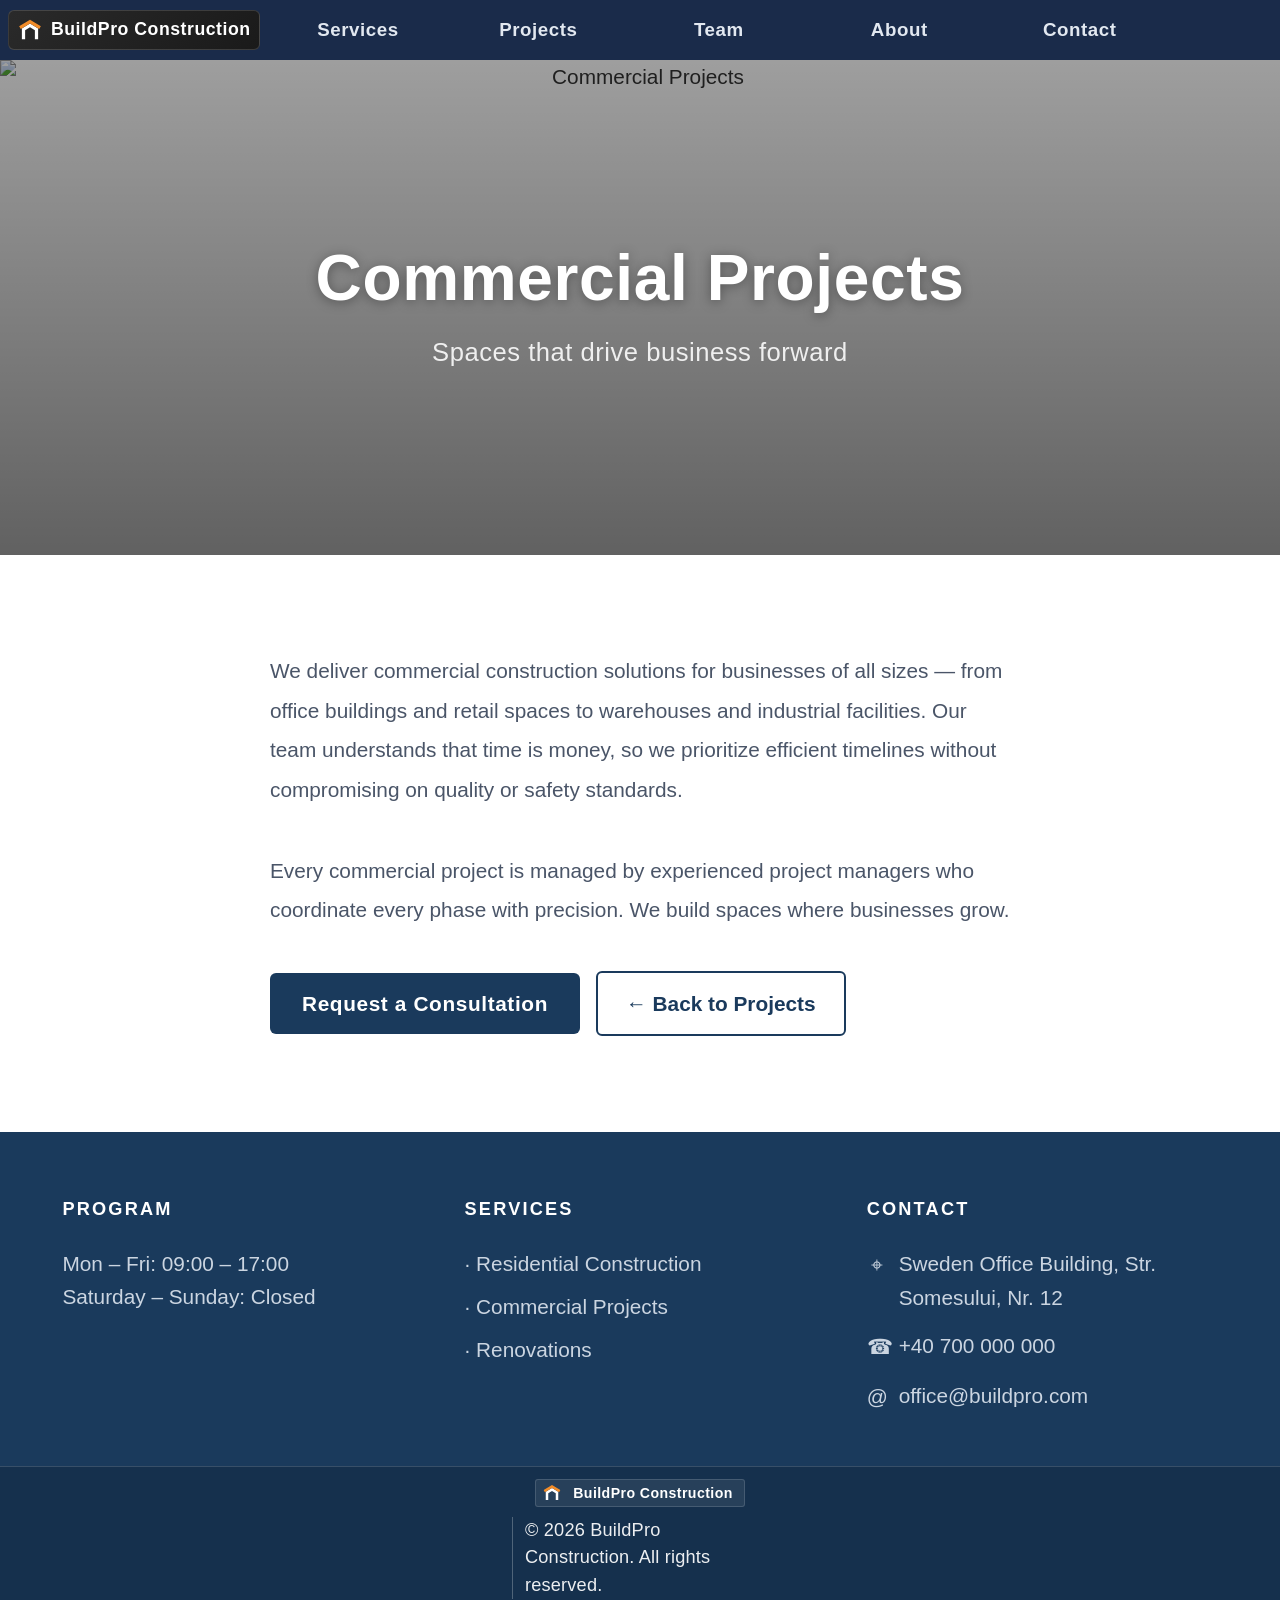
==== commit 0b819569: "Update team presentation, shared contacts, and construction logo" ====
--- a/bogus/commercial.html
+++ b/bogus/commercial.html
@@ -117,7 +117,8 @@
       <ul class="nav-menu">
         <li class="nav-item nav-item--logo">
           <a href="index.html" class="logo-brand nav-logo-link" aria-label="Home">
-            <span class="logo-brand-visual">
+            <span class="logo-brand-visual has-logo-image">
+          <img class="logo-brand-image" src="assets/steel-hall-mark-light.svg" alt="" />
               <span class="logo-brand-text">BuildPro Construction</span>
             </span>
           </a>
@@ -198,7 +199,8 @@
   <div class="site-footer-copyright-bar">
     <div class="site-footer-copyright-inner">
       <a href="index.html" class="site-footer-logo-link" aria-label="Home">
-        <span class="logo-brand-visual site-footer-logo-visual">
+        <span class="logo-brand-visual has-logo-image site-footer-logo-visual">
+          <img class="logo-brand-image" src="assets/steel-hall-mark-light.svg" alt="" />
           <span class="logo-brand-text">BuildPro Construction</span>
         </span>
       </a>
@@ -212,5 +214,6 @@
     document.getElementById("nav").classList.toggle("active");
   });
 </script>
+<script src="shared-footer.js"></script>
 </body>
 </html>
--- a/bogus/style.css
+++ b/bogus/style.css
@@ -320,8 +320,6 @@
 body.contact-screen-open .projects,
 body.contact-screen-open .about,
 body.contact-screen-open > footer,
-body.contact-screen-open .site-footer-bar,
-body.contact-screen-open .site-footer-copyright-bar,
 body.contact-screen-open #footer-admin-panel,
 body.contact-screen-open #footer-program-admin,
 body.contact-screen-open #footer-services-admin,
@@ -2641,6 +2639,16 @@
 body.admin-mode .detail-screen .admin-panel[data-admin-only],
 body.admin-mode #person-screen .admin-panel[data-admin-only],
 body.admin-mode #project-gallery-screen .admin-panel[data-admin-only],
+body.admin-mode #contact-screen .admin-panel[data-admin-only] {
+  display: none;
+}
+
+body.admin-mode .detail-screen .admin-panel.open,
+body.admin-mode #person-screen .admin-panel.open,
+body.admin-mode #project-gallery-screen .admin-panel.open,
+body.admin-mode #contact-screen .admin-panel.open {
+  display: block;
+}
 
 .section-toolbar {
   display: none;
@@ -3671,4 +3679,62 @@
     flex-wrap: wrap;
     justify-content: flex-end;
   }
-}+}
+
+/* Shared footer: allow long contact details to wrap on every screen. */
+.site-footer-inner { grid-template-columns: repeat(3, minmax(0, 1fr)); row-gap: 2rem; }
+.site-footer-address, .site-footer-program-text, .site-footer-legal { white-space: normal; overflow-wrap: anywhere; }
+.site-footer-item a, .site-footer-item span { overflow-wrap: anywhere; }
+.site-footer-col h3 { font-size: 0.875rem; }
+.site-footer-program-text, .site-footer-list a, .site-footer-item a, .site-footer-item span { font-size: 1rem; }
+.site-footer-subheading:empty, .site-footer-legal:empty { display: none; }
+.site-footer-copyright-inner { flex-wrap: wrap; padding-top: 12px; padding-bottom: 12px; }
+.site-footer-copyright-text { white-space: normal; font-size: 0.875rem; line-height: 1.5; }
+footer[data-shared-footer] { margin-top: auto; }
+.detail-panel > footer[data-shared-footer] { margin-top: 2rem; }
+.team-screen-page { display: flex; flex-direction: column; }
+body.contact-screen-open .contact-screen-page { overflow-y: auto; overflow-x: hidden; }
+body.contact-screen-open .contact-screen-main { flex: 1 0 auto; min-height: calc(100dvh - var(--site-header-height, 52px)); overflow: visible; }
+.contact-screen-page > .contact-copyright-bar { display: none; }
+.contact-screen-page > footer[data-shared-footer] { flex: 0 0 auto; }
+@media (max-width: 900px) {
+  .site-footer-inner { grid-template-columns: repeat(2, minmax(0, 1fr)); }
+  .site-footer-col--contact { grid-column: 1 / -1; }
+}
+@media (max-width: 600px) {
+  .site-footer-bar { padding: 2rem 1.25rem; }
+  .site-footer-inner { grid-template-columns: minmax(0, 1fr); }
+  .site-footer-logo-link + .site-footer-copyright-text { border-left: 0; padding-left: 0; }
+  .site-footer-copyright-inner { flex-direction: column; text-align: center; }
+  .site-footer-copyright-text { text-align: center; }
+}
+
+
+/* One group photo and one description for the entire team. */
+.team-group-layout { display: grid; grid-template-columns: minmax(0, 3fr) minmax(0, 2fr); gap: clamp(1.5rem, 4vw, 3rem); align-items: center; }
+.team-photo-slot { display: grid; width: 100%; min-width: 0; aspect-ratio: 16 / 10; background: #edf2f7; border: 1px dashed #8fa4b8; border-radius: 8px; overflow: hidden; }
+.team-photo-slot img { display: block; width: 100%; height: 100%; min-height: 0; object-fit: contain; }
+.team-photo-slot img[hidden], .team-photo-empty[hidden] { display: none; }
+.team-photo-empty { display: flex; flex-direction: column; justify-content: center; align-items: center; gap: 0.75rem; padding: 1.5rem; text-align: center; color: #4a6077; }
+.team-photo-empty-title { font-size: 1.25rem; font-weight: 600; color: #1a3a5c; }
+.team-photo-empty .btn-edit { margin-top: 0.5rem; }
+.team-group-description { min-width: 0; font-size: 1rem; line-height: 1.75; overflow-wrap: anywhere; }
+.team-group-description .team-preview-cta { margin-top: 1rem; }
+@media (max-width: 800px) { .team-group-layout { grid-template-columns: minmax(0, 1fr); } }
+
+.team-photo-empty [data-admin-only] { display: none; }
+body.admin-mode .team-photo-empty [data-admin-only] { display: inline-flex; }
+
+body.team-screen-open #team-screen.team-screen { inset: var(--team-header-height, 48px) 0 0; height: auto; min-height: 0; }
+
+
+/* Compact symbol before the company name, with a small consistent gap. */
+.site-header .nav-item--logo { flex: 0 0 auto; min-width: 0; }
+.site-header .nav-logo-link { width: auto; }
+.logo-brand-visual { gap: 8px; }
+.site-header .logo-brand-visual { width: max-content; max-width: 100%; padding: 0 8px; }
+.logo-brand-visual .logo-brand-image { width: 26px; height: 26px; min-width: 26px; max-width: 26px; flex: 0 0 26px; object-fit: contain; }
+.logo-brand-visual .logo-brand-image[hidden] { display: none; }
+.site-header .logo-brand-text { padding: 0; max-width: none; font-size: 0.85rem; }
+.site-footer-logo-visual, .contact-copyright-logo-visual { width: auto; height: 28px; min-height: 0; max-height: 28px; gap: 6px; }
+.site-footer-logo-visual .logo-brand-image, .contact-copyright-logo-visual .logo-brand-image { width: 20px; height: 20px; min-width: 20px; max-width: 20px; flex-basis: 20px; }
